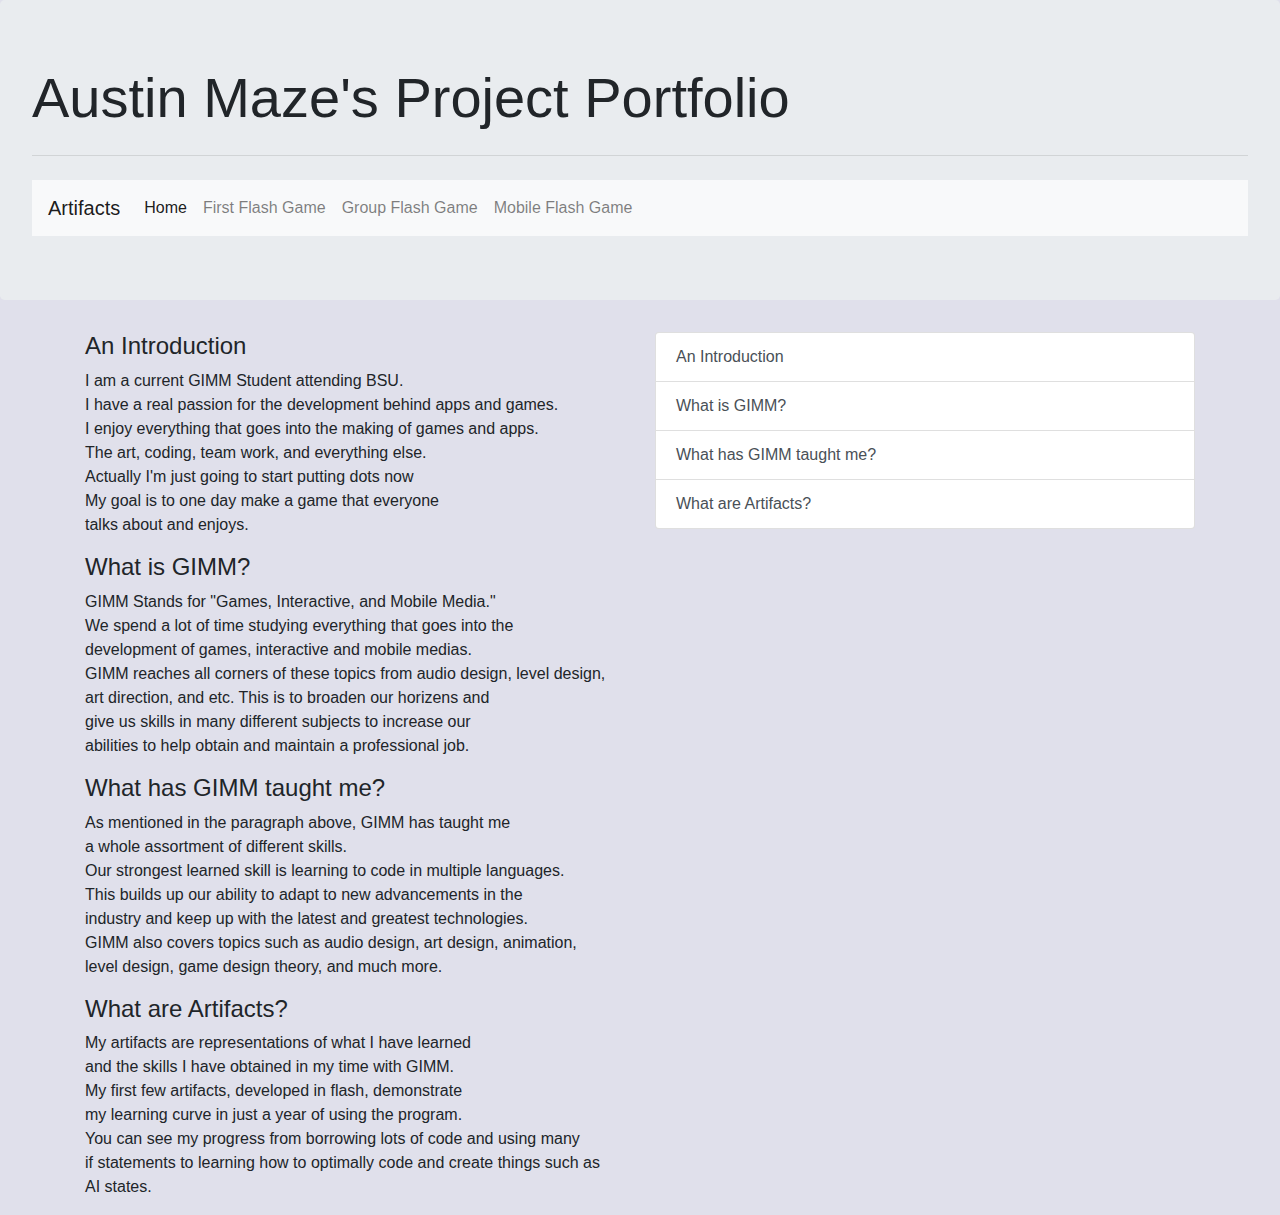
==== index.html @ aafa8f19 "website please" ====
<!DOCTYPE html>
<html>
	<head>
		<link rel="stylesheet" href="https://stackpath.bootstrapcdn.com/bootstrap/4.4.1/css/bootstrap.min.css" integrity="sha384-Vkoo8x4CGsO3+Hhxv8T/Q5PaXtkKtu6ug5TOeNV6gBiFeWPGFN9MuhOf23Q9Ifjh" crossorigin="anonymous">
		<link rel="stylesheet" href="AustinMazePortfolio.css">
	</head>
	<body>
		<div class="jumbotron">
            <h1 class="display-4">Austin Maze's Project Portfolio</h1>
            <hr class="my-4">
            <p>
            	<nav class="navbar navbar-expand-lg navbar-light bg-light">
  <a class="navbar-brand">Artifacts</a>
  <button class="navbar-toggler" type="button" data-toggle="collapse" data-target="#navbarSupportedContent" aria-controls="navbarSupportedContent" aria-expanded="false" aria-label="Toggle navigation">
    <span class="navbar-toggler-icon"></span>
  </button>

  <div class="collapse navbar-collapse" id="navbarSupportedContent">
    <ul class="navbar-nav mr-auto">
      <li class="nav-item active">
        <a class="nav-link" href="AustinMazePortfolio.html">Home <span class="sr-only">(current)</span></a>
      </li>
      <li class="nav-item">
        <a class="nav-link" href="PortfolioPageOne.html">First Flash Game</a>
      </li>
      <li class="nav-item">
        <a class="nav-link" href="PortfolioPageTwo.html">Group Flash Game</a>
      </li>
      <li class="nav-item">
        <a class="nav-link" href="PortfolioPageThree.html">Mobile Flash Game</a>
      </li>
  </ul>
</div>
</p>
</div>

<!-- End Jumbotron -->
<div class="container">
  <div class="row">
	<div class="col-6">
<div data-spy="scroll" data-target="#list-example" data-offset="0" class="scrollspy-example">
  <h4 id="list-item-1">An Introduction</h4>
  <p>I am a current GIMM Student attending BSU.<br>
  	I have a real passion for the development behind apps and games.<br>
  	I enjoy everything that goes into the making of games and apps.<br>
  	The art, coding, team work, and everything else.<br>
  	Actually I'm just going to start putting dots now<br>
  	My goal is to one day make a game that everyone<br>
  	talks about and enjoys.<br>
  </p>
  <h4 id="list-item-2">What is GIMM?</h4>
  <p>GIMM Stands for "Games, Interactive, and Mobile Media."<br>
  	We spend a lot of time studying everything that goes into the<br>
  	development of games, interactive and mobile medias.<br>
  	GIMM reaches all corners of these topics from audio design, level design, <br>
  	art direction, and etc. This is to broaden our horizens and <br>
  	give us skills in many different subjects to increase our<br>
  	abilities to help obtain and maintain a professional job.<br>
  </p>
  <h4 id="list-item-3">What has GIMM taught me?</h4>
  <p>As mentioned in the paragraph above, GIMM has taught me <br>
  	a whole assortment of different skills.<br>
  	Our strongest learned skill is learning to code in multiple languages.<br>
  	This builds up our ability to adapt to new advancements in the <br>
  	industry and keep up with the latest and greatest technologies.<br>
  	GIMM also covers topics such as audio design, art design, animation, <br>
  	level design, game design theory, and much more.<br>
  </p>
  <h4 id="list-item-4">What are Artifacts?</h4>
  <p>My artifacts are representations of what I have learned<br>
  	and the skills I have obtained in my time with GIMM.<br>
  	My first few artifacts, developed in flash, demonstrate <br> 
  	my learning curve in just a year of using the program. <br>
  	You can see my progress from borrowing lots of code and using many <br>
  	if statements to learning how to optimally code and create things such as <br>
  	AI states.
  </p>
</div>
</div>
<div class="col-sm">
<div id="list-example" class="list-group">
  <a class="list-group-item list-group-item-action" href="#list-item-1">An Introduction</a>
  <a class="list-group-item list-group-item-action" href="#list-item-2">What is GIMM?</a>
  <a class="list-group-item list-group-item-action" href="#list-item-3">What has GIMM taught me?</a>
  <a class="list-group-item list-group-item-action" href="#list-item-4">What are Artifacts?</a>
</div>
</div>




</html>
---- AustinMazePortfolio.css ----
body {background-color: #e0e0eb;}
.iframe{
	display: inline-block;
	text-align: center;
}
.col-lg{
	text-align: center;
}
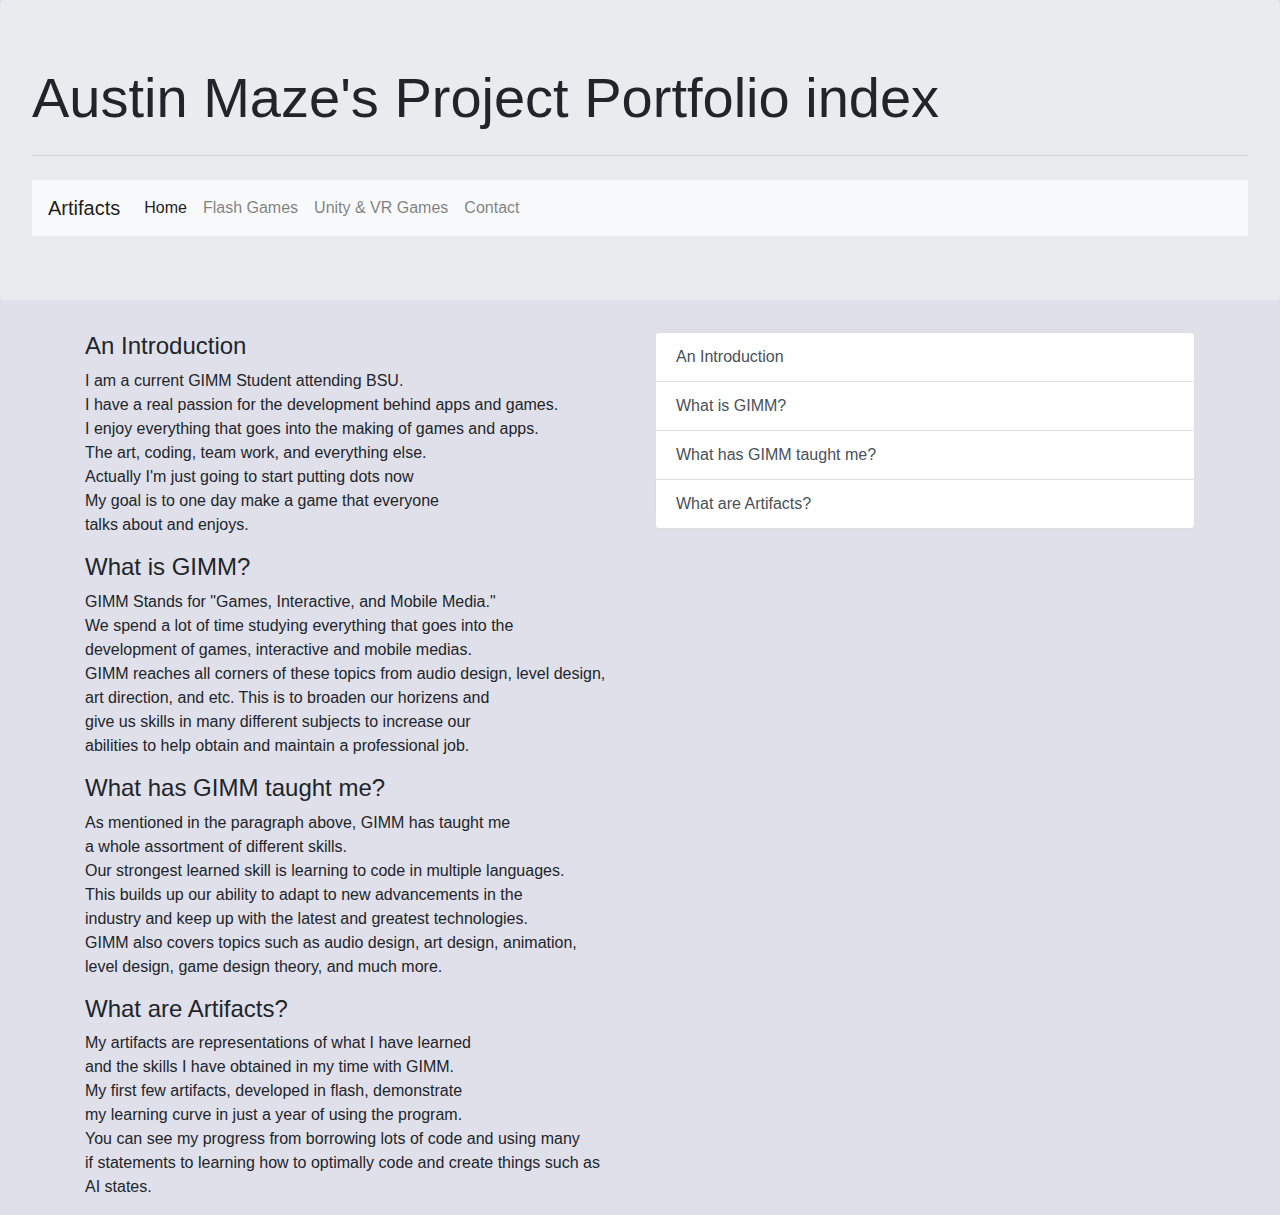
==== commit 05ce0fe2: "test" ====
--- a/index.html
+++ b/index.html
@@ -6,7 +6,7 @@
 	</head>
 	<body>
 		<div class="jumbotron">
-            <h1 class="display-4">Austin Maze's Project Portfolio</h1>
+            <h1 class="display-4">Austin Maze's Project Portfolio index</h1>
             <hr class="my-4">
             <p>
             	<nav class="navbar navbar-expand-lg navbar-light bg-light">
@@ -21,13 +21,13 @@
         <a class="nav-link" href="AustinMazePortfolio.html">Home <span class="sr-only">(current)</span></a>
       </li>
       <li class="nav-item">
-        <a class="nav-link" href="PortfolioPageOne.html">First Flash Game</a>
+        <a class="nav-link" href="PortfolioPageOne.html">Flash Games</a>
       </li>
       <li class="nav-item">
-        <a class="nav-link" href="PortfolioPageTwo.html">Group Flash Game</a>
+        <a class="nav-link" href="PortfolioPageTwo.html">Unity & VR Games</a>
       </li>
       <li class="nav-item">
-        <a class="nav-link" href="PortfolioPageThree.html">Mobile Flash Game</a>
+        <a class="nav-link" href="PortfolioPageThree.html">Contact</a>
       </li>
   </ul>
 </div>
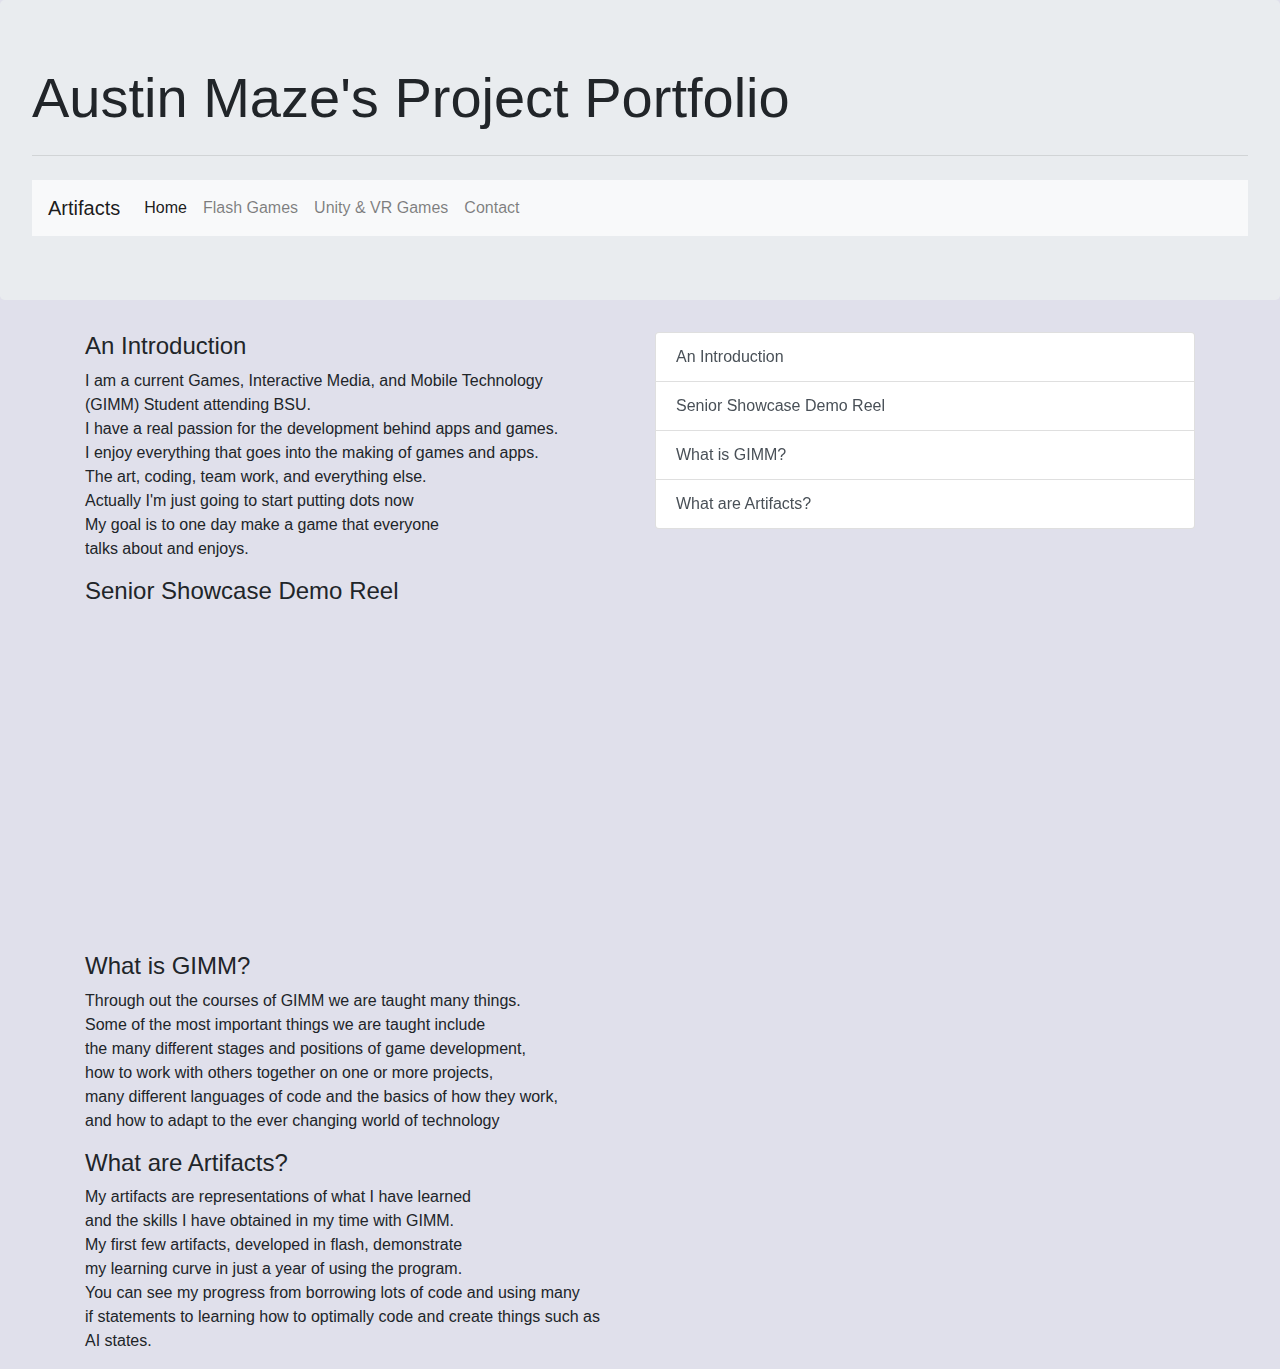
==== commit 03d1fffe: "Updated main page" ====
--- a/index.html
+++ b/index.html
@@ -6,7 +6,7 @@
 	</head>
 	<body>
 		<div class="jumbotron">
-            <h1 class="display-4">Austin Maze's Project Portfolio index</h1>
+            <h1 class="display-4">Austin Maze's Project Portfolio</h1>
             <hr class="my-4">
             <p>
             	<nav class="navbar navbar-expand-lg navbar-light bg-light">
@@ -33,14 +33,15 @@
 </div>
 </p>
 </div>
-
+<!--https://youtu.be/gf6NHK-jXGc-->
 <!-- End Jumbotron -->
 <div class="container">
   <div class="row">
 	<div class="col-6">
 <div data-spy="scroll" data-target="#list-example" data-offset="0" class="scrollspy-example">
   <h4 id="list-item-1">An Introduction</h4>
-  <p>I am a current GIMM Student attending BSU.<br>
+  <p>I am a current Games, Interactive Media, and Mobile Technology <br>
+  	(GIMM) Student attending BSU.<br>
   	I have a real passion for the development behind apps and games.<br>
   	I enjoy everything that goes into the making of games and apps.<br>
   	The art, coding, team work, and everything else.<br>
@@ -48,23 +49,19 @@
   	My goal is to one day make a game that everyone<br>
   	talks about and enjoys.<br>
   </p>
-  <h4 id="list-item-2">What is GIMM?</h4>
-  <p>GIMM Stands for "Games, Interactive, and Mobile Media."<br>
-  	We spend a lot of time studying everything that goes into the<br>
-  	development of games, interactive and mobile medias.<br>
-  	GIMM reaches all corners of these topics from audio design, level design, <br>
-  	art direction, and etc. This is to broaden our horizens and <br>
-  	give us skills in many different subjects to increase our<br>
-  	abilities to help obtain and maintain a professional job.<br>
+  <h4 id="list-item-2">Senior Showcase Demo Reel</h4>
+  <p>
+  	<!--<iframe width="420" height="315" src="https://youtu.be/gf6NHK-jXGc">-->
+  	<iframe width="560" height="315" src="https://www.youtube.com/embed/gf6NHK-jXGc" title="YouTube video player" frameborder="0" allow="accelerometer; autoplay; clipboard-write; encrypted-media; gyroscope; picture-in-picture" allowfullscreen></iframe>
   </p>
-  <h4 id="list-item-3">What has GIMM taught me?</h4>
-  <p>As mentioned in the paragraph above, GIMM has taught me <br>
-  	a whole assortment of different skills.<br>
-  	Our strongest learned skill is learning to code in multiple languages.<br>
-  	This builds up our ability to adapt to new advancements in the <br>
-  	industry and keep up with the latest and greatest technologies.<br>
-  	GIMM also covers topics such as audio design, art design, animation, <br>
-  	level design, game design theory, and much more.<br>
+  <h4 id="list-item-3">What is GIMM?</h4>
+  <p>
+  	Through out the courses of GIMM we are taught many things.<br>
+  	Some of the most important things we are taught include <br>
+  	the many different stages and positions of game development,<br>
+  	how to work with others together on one or more projects, <br>
+  	many different languages of code and the basics of how they work,<br>
+  	and how to adapt to the ever changing world of technology<br>
   </p>
   <h4 id="list-item-4">What are Artifacts?</h4>
   <p>My artifacts are representations of what I have learned<br>
@@ -80,8 +77,8 @@
 <div class="col-sm">
 <div id="list-example" class="list-group">
   <a class="list-group-item list-group-item-action" href="#list-item-1">An Introduction</a>
-  <a class="list-group-item list-group-item-action" href="#list-item-2">What is GIMM?</a>
-  <a class="list-group-item list-group-item-action" href="#list-item-3">What has GIMM taught me?</a>
+  <a class="list-group-item list-group-item-action" href="#list-item-2">Senior Showcase Demo Reel</a>
+  <a class="list-group-item list-group-item-action" href="#list-item-3">What is GIMM?</a>
   <a class="list-group-item list-group-item-action" href="#list-item-4">What are Artifacts?</a>
 </div>
 </div>
